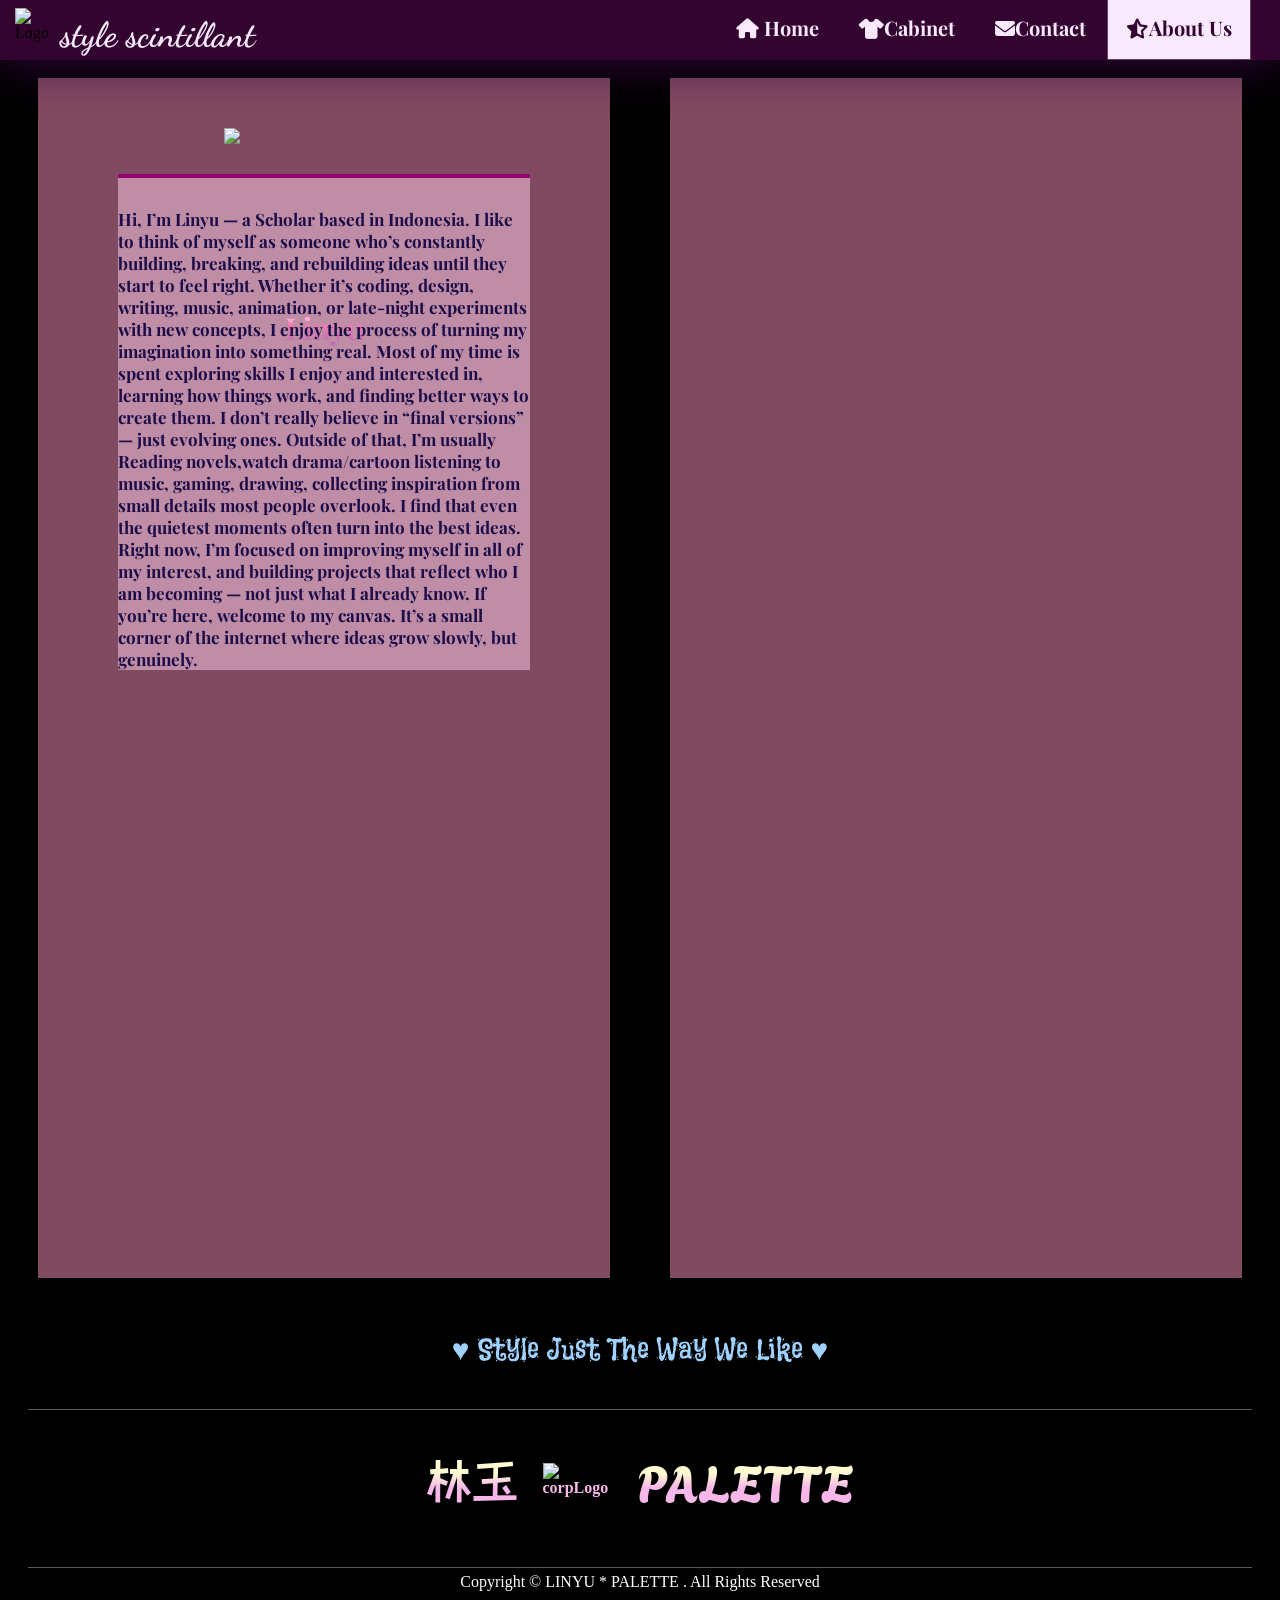
==== about.html @ dabc281e "trying out carousel slider code i found in the internet and apply it to home page while trying to un" ====
<!DOCTYPE html>
<html lang="en">
<head>
    <meta charset="UTF-8">
    <meta name="viewport" content="width=device-width, initial-scale=1.0">
    <title>slayYourOOTD</title>
    <link rel="stylesheet" type="text/css" href="about.css">
    <link rel="stylesheet" type="text/css" href="style.css">
    <link rel="stylesheet" href="https://cdnjs.cloudflare.com/ajax/libs/font-awesome/6.5.1/css/all.min.css">
    <link href="https://unpkg.com/aos@2.3.1/dist/aos.css" rel="stylesheet">
    <link href="https://fonts.googleapis.com/css2?family=Dancing+Script:wght@400..700&family=Playfair+Display:ital,wght@0,400..900;1,400..900&display=swap" rel="stylesheet">
    <link href="https://fonts.googleapis.com/css2?family=Agbalumo&family=Flavors&family=ZCOOL+KuaiLe&display=swap" rel="stylesheet">

    
</head>
<body>
    <header>
        <div class="main-header">
            <img src="Assets/apparel.png" alt="Logo" class="header-icon">
            <h3 class="title">style scintillant</h3>
            <nav>
                <a href="home.html"><i class="fa-solid fa-house"></i> Home</a>
                <a href="cabinet.html"><i class="fa-solid fa-shirt"></i>Cabinet</a>
                <a href="contact.html"><i class="fa-solid fa-envelope"></i>Contact</a>
                <a href="about.html"class="active"><i class="fa-solid fa-star-half-stroke"></i>About Us</a>
            </nav>
         </div>
    </header>
    <main class="about-main">
        <section class="infoam" data-aos="flip-down" data-aos-duration="1000">
            <div class="profileid" >
            <img class="proimg" src="Assets/panda_profile-removebg-preview.png" >
            <p class="maname">Linyu</p>
            </div>
            <div class="idbio">
                <p class="bioam">Hi, I’m Linyu — a Scholar based in Indonesia.

I like to think of myself as someone who’s constantly building, breaking, and rebuilding ideas until they start to feel right. Whether it’s  coding, design, writing, music, animation, or late-night experiments with new concepts, I enjoy the process of turning my imagination into something real.

Most of my time is spent exploring skills I enjoy and interested in, learning how things work, and finding better ways to create them. I don’t really believe in “final versions” — just evolving ones.

Outside of that, I’m usually Reading novels,watch drama/cartoon listening to music, gaming, drawing, collecting inspiration from small details most people overlook. I find that even the quietest moments often turn into the best ideas.

Right now, I’m focused on improving myself in all of my interest, and building projects that reflect who I am becoming — not just what I already know.

If you’re here, welcome to my canvas. It’s a small corner of the internet where ideas grow slowly, but genuinely.</p>
            </div>
        </section>
        <section class="moreabout" data-aos="flip-up" data-aos-duration="1000">
            <div class="moreapag">
            </div>
        </section>
    </main>
    <footer>
         <div class="center-footer"> 
            <div class="upper-footer"> 
                <h4 class="qif">♥ Style Just The Way We Like ♥</h4>
            </div>
            <div class="middle-footer">
                <h1 class="corpcw">林玉</h1>
                <img src="Assets/star.png" alt="corpLogo" class="Logo-icon">
                <h1 class="corpew">PALETTE</h1>
            </div>
            <div class="main-footer"> 
             <p class="info-center">Copyright &copy; LINYU * PALETTE . All Rights Reserved</p>
        </div>
        </div>
    </footer>

    <script src="https://unpkg.com/aos@2.3.1/dist/aos.js"></script>
    <script src="script.js"></script>
</body>
</html>
---- about.css ----
/* about us styling */
.about-main{
    background-image:url( Assets/about\ us\ bg.jpg);
    background-size: cover;
    padding-top: 60px; 
    padding-bottom: 2px;
    display: flex;
    justify-content:center;
    align-items: flex-start;
}
.profileid{ 
    position: relative;
    width: 200px;
    display: flex;
    justify-content: center;
}

.infoam,.moreabout{
    background-color: #ff94c280;
    padding: 50px;
    margin: 10px 30px;
    display: flex;
    flex-direction: column;
    align-items: center;
    height: 1100px;
    width: 500px;
}
.proimg{
    width: 200px;
}
.maname{
    font-family: "Playfair Display", serif;
    font-size: 30px;
    font-weight: bold;
    position: absolute;
    top:180px;
    margin: 0;
    background-image: linear-gradient(to bottom,rgb(255, 139, 199) 30%,rgb(228, 47, 110) 40%,rgb(96, 0, 137)100%);
    -webkit-background-clip: text;
    background-clip: text;
    -webkit-text-fill-color: transparent;
}
.bioam{
    font-family: "Playfair Display", serif;
    font-size: 17px;
    font-weight: bold;
    position: relative; 
    padding-top: 30px;
    margin: 30px;
    border-top: 4px solid rgb(149, 5, 113);
    color: rgb(28, 12, 72);
    background-color: #fbcfe882;
}
---- style.css ----
/* navigation and overall */
.main-header {
position: fixed;
top: 0;
left: 0;
right: 0;
height: 60px;
background-color: rgb(52, 4, 48);
z-index: 100;
box-shadow: 0px 0px 50px rgb(58, 7, 68);
transition: transform 0.3s ease-in-out
}
.header-icon {
width: 40px;
margin: 8px 15px;
position: absolute;
}
.title {
text-align: left;
position: absolute;
left: 30px;
padding: 0;
margin: 14px 30px 0px;
color:  rgb(248, 233, 255);
}

nav {
position: absolute;
right: 0;
margin: 14px 30px 0px;
}

a {
color: rgb(248, 233, 255);
text-decoration: none;
padding: 18px;
font-weight: bold;
transition: all 0.5s ease;
}
a:hover{
    background-color:rgb(248, 233, 255);
    color:  rgb(52, 4, 48);
    padding-bottom: 50px;
    outline: 1px solid rgba(107, 86, 116, 0.768);
}
a.active{
    background-color:rgb(248, 233, 255);
    color:  rgb(52, 4, 48);
    outline: 1px solid rgba(107, 86, 116, 0.768);
    transform: translateY(20px);
}
.title {
    font-family: "Dancing Script", cursive;
    font-size: 35px;
    font-weight: bold;
}
nav a {
    font-family: "Playfair Display", serif;
    font-size: 20px;
    text-decoration: none;
}
body{
    background-color: rgb(0, 0, 0);
    display:block;
}
/* footer styling */
footer{
    background-color: rgb(0, 0, 0);
}
.main-footer {
display: flex;
justify-content: center;
width: 100%;
}
.info-center {
color: rgb(255, 255, 255);
text-align: center;
width: 100%;
padding-top: 5px;
border-top: 1px solid rgb(94, 90, 90);
}
.center-footer {
margin-left: 20px;
margin-right: 20px;
}
.upper-footer{
    color: rgb(159, 210, 255);
    justify-content: center;
    display: flex;
}
.middle-footer{
    background-image: linear-gradient(to bottom,rgb(255, 250, 210) 45%,rgb(247, 183, 233)55%);
    -webkit-background-clip: text;
    background-clip: text;
    -webkit-text-fill-color: transparent;
    display: flex;
    justify-content: center;
    gap: 10px;
    align-items: center;
    border-top: 1px solid rgb(94, 90, 90);
    font-weight: bold;
}
.Logo-icon{
    width: 70px;
    margin: 8px 15px;
}
.corpcw{
  font-family: "ZCOOL KuaiLe", sans-serif;
  font-weight: 400;
  font-style: normal;
  font-size: 50px;
}
.corpew{
  font-family: "Agbalumo", system-ui;
  font-weight: 400;
  font-style: normal;
  font-size: 50px;
}
.qif{
  font-family: "Flavors", cursive;
  font-weight: 400;
  font-style: normal;
  font-size: 30px;

}

.main-header.nav-hidden {
  transform: translateY(-100%);
}
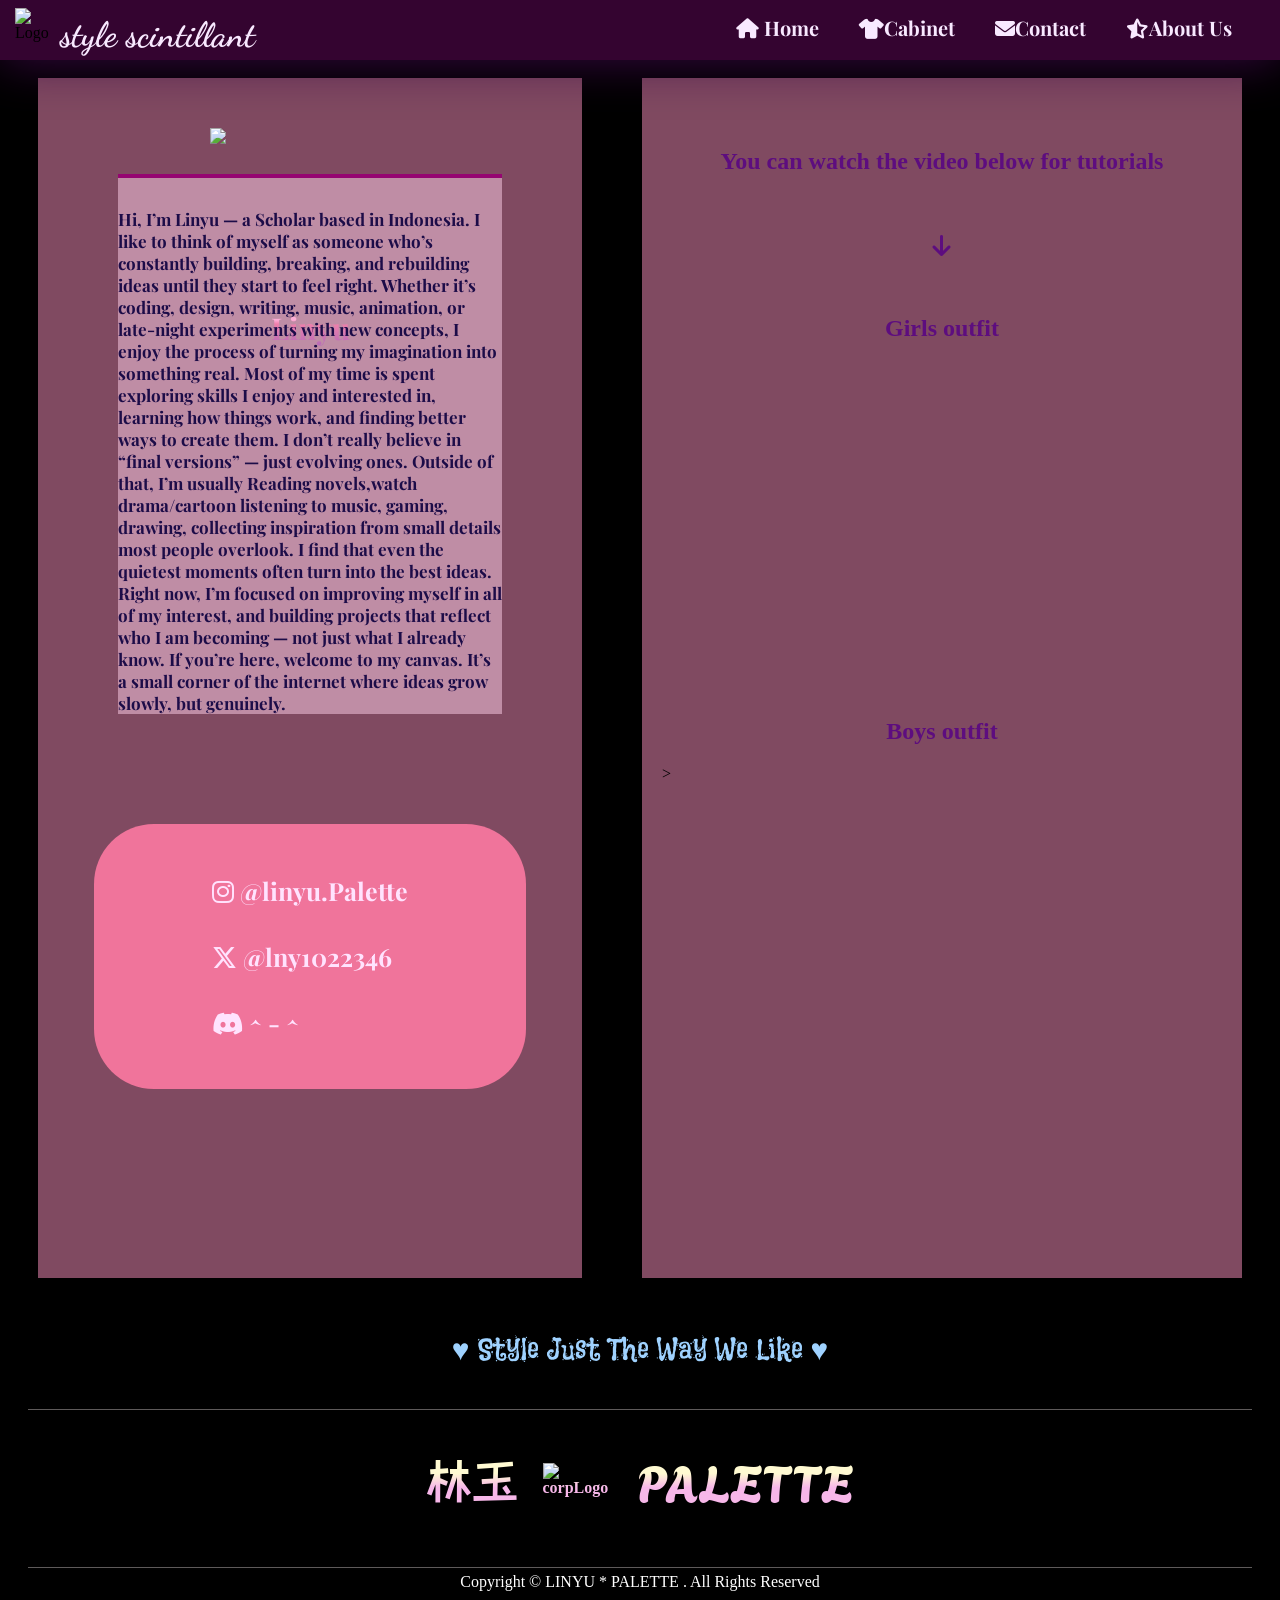
==== commit d38b4336: "finally finishing the pillars and just updateing the image left" ====
--- a/about.html
+++ b/about.html
@@ -19,10 +19,10 @@
             <img src="Assets/apparel.png" alt="Logo" class="header-icon">
             <h3 class="title">style scintillant</h3>
             <nav>
-                <a href="home.html"><i class="fa-solid fa-house"></i> Home</a>
-                <a href="cabinet.html"><i class="fa-solid fa-shirt"></i>Cabinet</a>
-                <a href="contact.html"><i class="fa-solid fa-envelope"></i>Contact</a>
-                <a href="about.html"class="active"><i class="fa-solid fa-star-half-stroke"></i>About Us</a>
+                <a class="maina" href="home.html"><i class="fa-solid fa-house"></i> Home</a>
+                <a  class="maina" href="cabinet.html"><i class="fa-solid fa-shirt"></i>Cabinet</a>
+                <a  class="maina" href="contact.html"><i class="fa-solid fa-envelope"></i>Contact</a>
+                <a  class="maina" href="about.html"class="active"><i class="fa-solid fa-star-half-stroke"></i>About Us</a>
             </nav>
          </div>
     </header>
@@ -45,9 +45,24 @@
 
 If you’re here, welcome to my canvas. It’s a small corner of the internet where ideas grow slowly, but genuinely.</p>
             </div>
+            <div class="sosmed">
+                <a class="o" href=" "><i class="fa-brands fa-instagram"></i><b> @linyu.Palette</b></a><br><br>
+                <a class="o" href=" "> <i class="fa-brands fa-x-twitter"></i> <b>  @lny1022346  </b></a><br><br>
+                <a class="o" href=" "> <i class="fa-brands fa-discord"></i> <b> ^ - ^</b></a>
+            </div>
         </section>
         <section class="moreabout" data-aos="flip-up" data-aos-duration="1000">
             <div class="moreapag">
+                <h2 class="i">You can watch the video below for tutorials</h2>
+                <br>
+                <h2 class="i"> <i class="fa-solid fa-arrow-down"></i></h2>
+                <br>
+                <h1 class="j">Girls outfit</h1>
+                <iframe width="560" height="315" src="https://www.youtube.com/embed/LGqi_qfRltU?si=O4Ge7ygbrM3kvxNj" title="YouTube video player" frameborder="0" allow="accelerometer; autoplay; clipboard-write; encrypted-media; gyroscope; picture-in-picture; web-share" referrerpolicy="strict-origin-when-cross-origin" allowfullscreen></iframe>
+                <br>
+                <br>
+                <h1 class="j">Boys outfit</h1>>
+                <iframe width="560" height="315" src="https://www.youtube.com/embed/HcbS0upvpTY?si=a2F4xmg98O7AaxQ9" title="YouTube video player" frameborder="0" allow="accelerometer; autoplay; clipboard-write; encrypted-media; gyroscope; picture-in-picture; web-share" referrerpolicy="strict-origin-when-cross-origin" allowfullscreen></iframe>
             </div>
         </section>
     </main>
--- a/about.css
+++ b/about.css
@@ -50,4 +50,109 @@
     border-top: 4px solid rgb(149, 5, 113);
     color: rgb(28, 12, 72);
     background-color: #fbcfe882;
+}
+.sosmed{
+    font-family: "Playfair Display", serif;
+    font-size: 25px;
+    margin-top: 80px;
+    background-color: rgb(240, 116, 155);
+    padding-bottom: 50px;
+    padding-top: 50px;
+    padding-left: 100px;
+    padding-right: 100px;
+    border-radius: 60px;
+}
+ .o{
+    color: rgb(255, 227, 254);
+    cursor: pointer;
+}
+.o:hover{
+    color: aquamarine;
+}
+.moreapg{
+    position: relative;
+    width: 200px;
+    display: flex;
+    justify-content: center;
+}
+
+.i,.j{
+    justify-content: center;
+    display: flex;
+    color: rgb(93, 13, 127);
+}
+
+@media (max-width: 768px) {
+  /* Ubah layout dari samping (row) menjadi bertumpuk ke bawah (column) */
+  .about-main {
+    flex-direction: column;
+    align-items: center;
+    padding-top: 100px;
+  }
+
+  /* Buat kotak infoam dan moreabout menyesuaikan lebar tablet */
+  .infoam, .moreabout {
+    width: 80%;
+    max-width: 480px;
+    height: auto; /* Hapus tinggi kaku 1100px agar tinggi kotak mengikuti isi teks */
+    padding: 35px 20px;
+    margin: 20px 0; /* Beri jarak vertikal antar kotak */
+  }
+
+  /* Sesuaikan sosmed agar tidak terlalu meluber */
+  .sosmed {
+    padding-left: 50px;
+    padding-right: 50px;
+    margin-top: 40px;
+  }
+  iframe {
+  max-width: 100%;  
+  width: 400px;    
+  height: 225px;    
+}
+}
+@media (max-width: 480px) {
+  .about-main {
+    flex-direction: column;
+    align-items: center;
+    padding-top: 60px;
+  }
+
+  /*  SINKRONISASI KOTAK BESAR VERSI MINI */
+  .infoam, .moreabout {
+    width: 90%;        
+    height: auto;      
+    padding: 30px 15px;
+    margin: 15px 0;
+  }
+
+  /*  SKALA ELEMEN PROFIL (Foto & Nama) */
+  .profileid, .moreapg {
+    width: 150px;      /* Perkecil container foto */
+  }
+
+  .proimg {
+    width: 150px;      /* Perkecil ukuran foto profil (dari 200px) */
+  }
+
+  .maname {
+    font-size: 22px;   /* Perkecil ukuran font nama (dari 30px) */
+    top: 135px;        /* Sesuaikan posisi vertikal karena fotonya mengecil */
+  }
+
+  /*  SKALA BIODATA DAN TEKS */
+  .bioam {
+    font-size: 14px;   /* Perkecil teks isi bio (dari 17px) */
+    margin: 20px 10px 10px 10px;
+    padding-top: 15px;
+  }
+
+  /*  SOSMED VERSI MINI MOBILE */
+  .sosmed {
+    font-size: 18px;   /* Perkecil ukuran teks/icon sosmed (dari 25px) */
+    margin-top: 35px;
+    padding: 20px 40px;/* Perkecil padding agar pas di ruang jempol HP */
+    border-radius: 30px;/* Sesuaikan radius lengkungannya */
+    text-align: center;
+  }
 }
--- a/style.css
+++ b/style.css
@@ -29,7 +29,6 @@
 right: 0;
 margin: 14px 30px 0px;
 }
-
 a {
 color: rgb(248, 233, 255);
 text-decoration: none;
@@ -37,13 +36,13 @@
 font-weight: bold;
 transition: all 0.5s ease;
 }
-a:hover{
+.maina:hover{
     background-color:rgb(248, 233, 255);
     color:  rgb(52, 4, 48);
     padding-bottom: 50px;
     outline: 1px solid rgba(107, 86, 116, 0.768);
 }
-a.active{
+.maina.active{
     background-color:rgb(248, 233, 255);
     color:  rgb(52, 4, 48);
     outline: 1px solid rgba(107, 86, 116, 0.768);
@@ -126,4 +125,147 @@
 
 .main-header.nav-hidden {
   transform: translateY(-100%);
+}
+
+@media (max-width: 768px) {
+  
+  /* 1. HEADER STRUCTURAL REALIGNMENT */
+  .main-header {
+    height: auto;
+    padding: 12px 15px;
+    
+    display: grid;
+    grid-template-columns: auto 1fr; /* Kolom 1 pas seukuran ikon, Kolom 2 sisa layarnya */
+    align-items: center;             /* Menjajarkan ikon dan judul rata tengah secara vertikal */
+    justify-content: center;
+  }
+
+  .header-icon, .title {
+    position: static; 
+    display: inline-block;
+  }
+
+  .header-icon {
+    position: static;
+    grid-column: 1;
+    grid-row: 1;
+    width: 35px;
+    margin: 0 10px 0 0; /* Jarak kanan antara ikon ke judul */
+    justify-self: end;
+  }
+
+  .title {
+    position: static;
+    grid-column: 2;
+    grid-row: 1;
+    font-size: 24px;
+    margin: 0;
+    text-align: left;
+    justify-self: start; /* Dekatkan judul ke ikon */
+    transform: translateY(-2px); /* Menaikkan judul sedikit sesuai seleramu */
+  }
+
+  /* BOTTOM ROW: Align navigation links horizontally */
+  nav {
+    position: static;
+    grid-column: 1 / span 2; /* Paksa nav memotong dari kolom 1 sampai kolom 2 */
+    grid-row: 2;             /* Turunkan nav ke baris kedua */
+    
+    display: flex;
+    justify-content: center;
+    gap: 8px;
+    margin-top: 15px;
+  }
+
+  a {
+    padding: 8px 12px; 
+    font-size: 10px;
+  }
+
+  .maina:hover {
+    padding-bottom: 4px; 
+  }
+  .maina.active {
+    transform: translateY(2px); 
+  }
+
+  /* 2. 🚀 FOOTER DOWNSCALING (Hanya Dikecilkan) */
+  .corpcw, .corpew {
+    font-size: 32px; /* Diperkecil dari 50px */
+  }
+
+  .qif {
+    font-size: 22px; /* Diperkecil dari 30px */
+  }
+
+  .Logo-icon {
+    width: 45px; /* Diperkecil dari 70px */
+    margin: 5px 10px;
+  }
+
+  .info-center {
+    font-size: 12px;
+    padding-top: 5px;
+  }
+}
+
+/* Extra Small Mobile Breakpoint (Phones under 480px width) */
+@media (max-width: 480px) {
+  .main-header {
+    height: auto; 
+    padding: 10px 8px;
+    display: flex;
+    flex-direction: column;
+    align-items: center;
+    justify-content: center;
+  }
+
+  /* 2. FORCE IKON: Jadikan inline-block agar mau berbaris ke samping */
+  .header-icon {
+    display: none;
+  }
+
+  /* 3. FORCE JUDUL: Jadikan inline-block agar mau berdampingan dengan ikon */
+  .title {
+    position: static;       /* Mencabut absolute desktop */
+    display: inline-block;  /* Mengizinkan ikon berada di sebelahnya */
+    vertical-align: middle; /* Sejajar lurus secara vertikal */
+    font-size: 18px; 
+    margin: 0;
+    text-align: left;
+    transform: translateY(-1px); /* Menaikkan judul sedikit */
+  }
+
+  /* 4. Perbaikan NAV agar konsisten berada di bawah baris judul */
+  nav {
+    position: static; 
+    width: 100%;
+    display: flex;
+    justify-content: center;
+    gap: 6px;
+    margin-top: 10px; 
+  }
+
+  nav a {
+    font-size: 11px;
+    padding: 4px 6px; 
+  }
+
+  /* 🚀 Footer Untuk HP Yang Lebih Kecil (Tetap Sesuai Keinginanmu) */
+  .corpcw, .corpew {
+    font-size: 20px;
+  }
+  
+  .qif {
+    font-size: 14px;
+  }
+  
+  .Logo-icon {
+    width: 30px;
+    margin: 4px 6px;
+  }
+
+  .info-center {
+    font-size: 9px;
+  }
 }
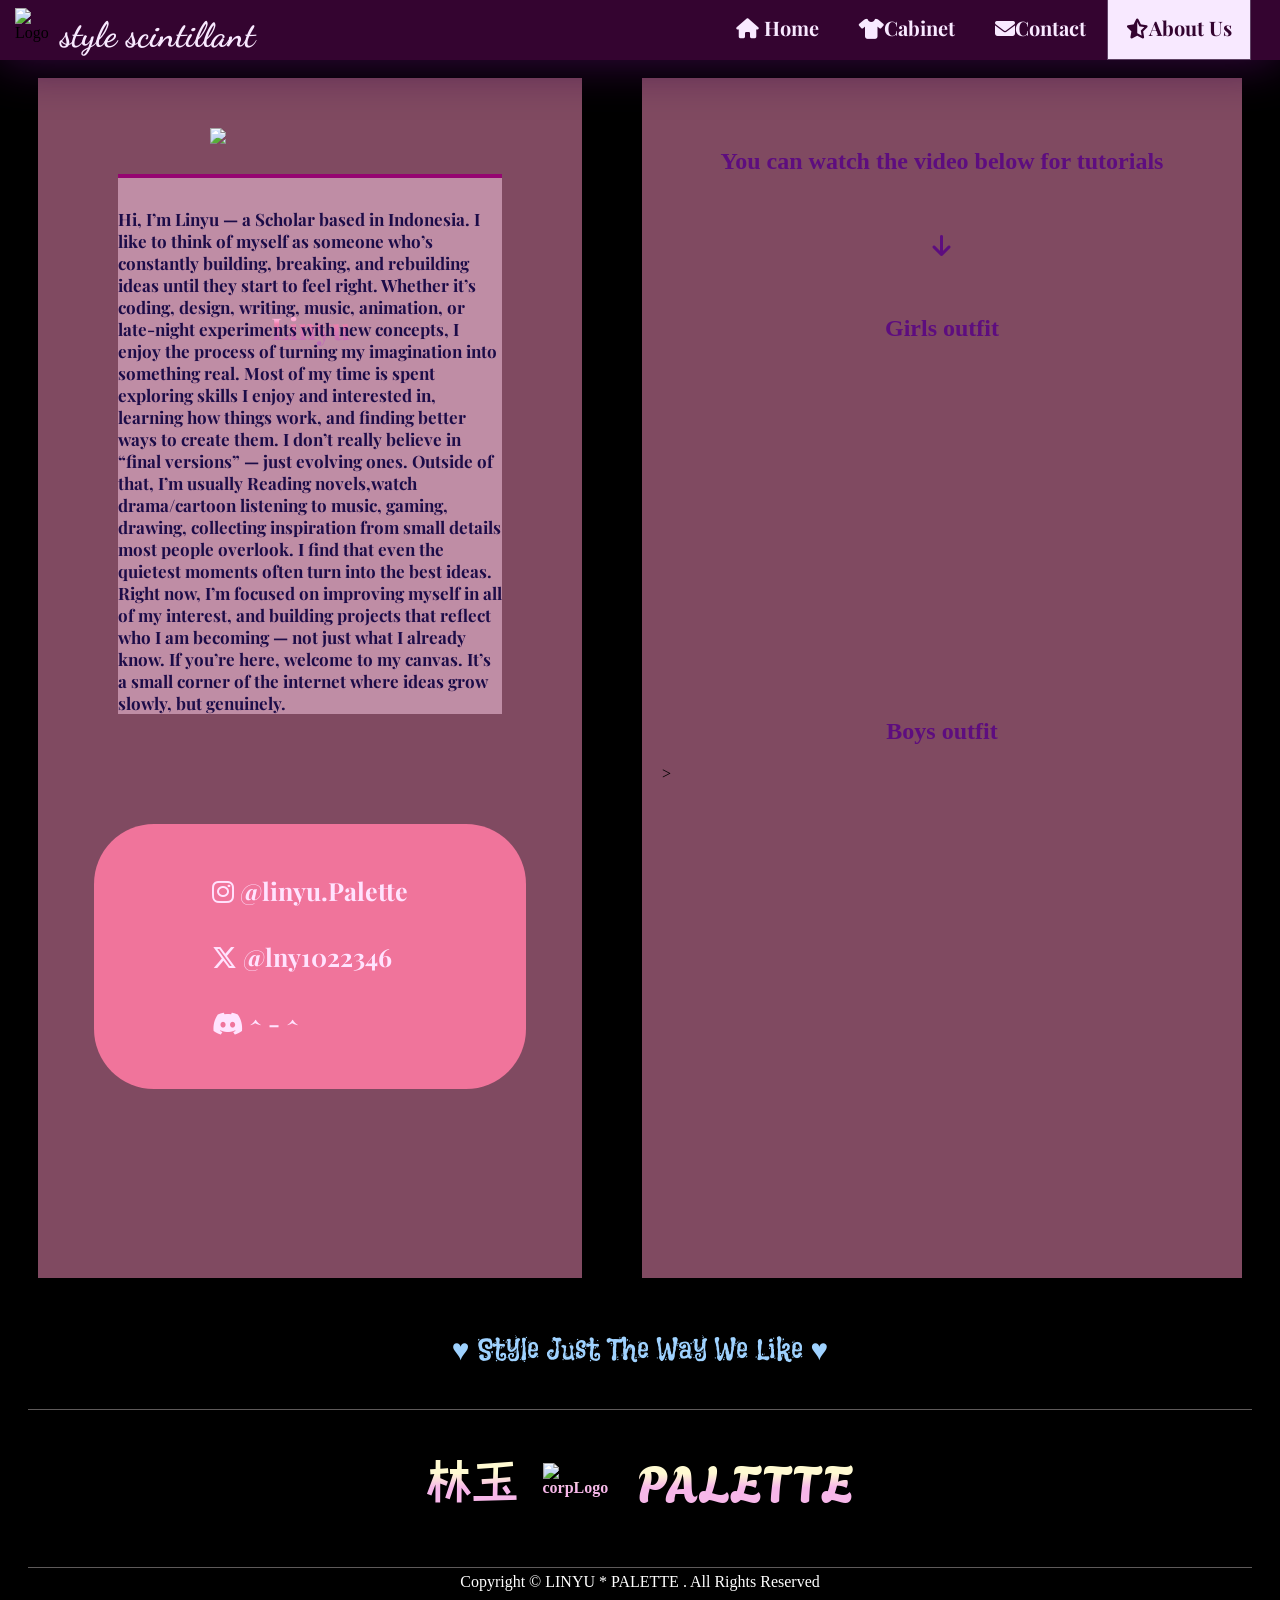
==== commit cdf4f4eb: "finally finishing the pillars and just updateing the image left" ====
--- a/about.html
+++ b/about.html
@@ -22,7 +22,7 @@
                 <a class="maina" href="home.html"><i class="fa-solid fa-house"></i> Home</a>
                 <a  class="maina" href="cabinet.html"><i class="fa-solid fa-shirt"></i>Cabinet</a>
                 <a  class="maina" href="contact.html"><i class="fa-solid fa-envelope"></i>Contact</a>
-                <a  class="maina" href="about.html"class="active"><i class="fa-solid fa-star-half-stroke"></i>About Us</a>
+                <a  class="maina active" href="about.html"><i class="fa-solid fa-star-half-stroke"></i>About Us</a>
             </nav>
          </div>
     </header>
@@ -46,8 +46,8 @@
 If you’re here, welcome to my canvas. It’s a small corner of the internet where ideas grow slowly, but genuinely.</p>
             </div>
             <div class="sosmed">
-                <a class="o" href=" "><i class="fa-brands fa-instagram"></i><b> @linyu.Palette</b></a><br><br>
-                <a class="o" href=" "> <i class="fa-brands fa-x-twitter"></i> <b>  @lny1022346  </b></a><br><br>
+                <a class="o" href="https://www.instagram.com/blyue.claris?igsh=NHBxejR2c2k1djA5 "><i class="fa-brands fa-instagram"></i><b> @linyu.Palette</b></a><br><br>
+                <a class="o" href="https://x.com/lny1022346 "> <i class="fa-brands fa-x-twitter"></i> <b>  @lny1022346  </b></a><br><br>
                 <a class="o" href=" "> <i class="fa-brands fa-discord"></i> <b> ^ - ^</b></a>
             </div>
         </section>
--- a/style.css
+++ b/style.css
@@ -42,7 +42,7 @@
     padding-bottom: 50px;
     outline: 1px solid rgba(107, 86, 116, 0.768);
 }
-.maina.active{
+.active{
     background-color:rgb(248, 233, 255);
     color:  rgb(52, 4, 48);
     outline: 1px solid rgba(107, 86, 116, 0.768);
@@ -185,7 +185,7 @@
   .maina:hover {
     padding-bottom: 4px; 
   }
-  .maina.active {
+  .active {
     transform: translateY(2px); 
   }
 
@@ -268,4 +268,55 @@
   .info-center {
     font-size: 9px;
   }
+}
+
+
+
+
+.coming-soon{
+display: flex;
+justify-content: center;
+padding: 10px;
+}
+
+.y{
+  width: 1000px;
+}
+.x{
+ display: flex;
+ justify-content: space-around;
+ max-resolution: 10px;
+}
+.xi{
+   background-image: linear-gradient(rgb(4, 0, 255),rgb(174, 0, 255));
+   font-size: 30px;
+   padding: 25px 600px;
+   font-style: bold;
+   color: azure;
+}
+@media (max-width: 1024px) {
+  .y {
+    width: 90%; 
+  }
+
+  .xi {
+    padding: 25px 50px; 
+    font-size: 26px; 
+}
+}
+@media (max-width: 768px) {
+  .x {
+    flex-direction: column; 
+    gap: 20px; 
+    padding-top: 100px;
+  }
+
+  .xi {
+    padding: 20px 20px; 
+    font-size: 22px;    
+    text-align: center;
+    display: block;     
+    width: 100%;        
+    box-sizing: border-box; 
+}
 }
